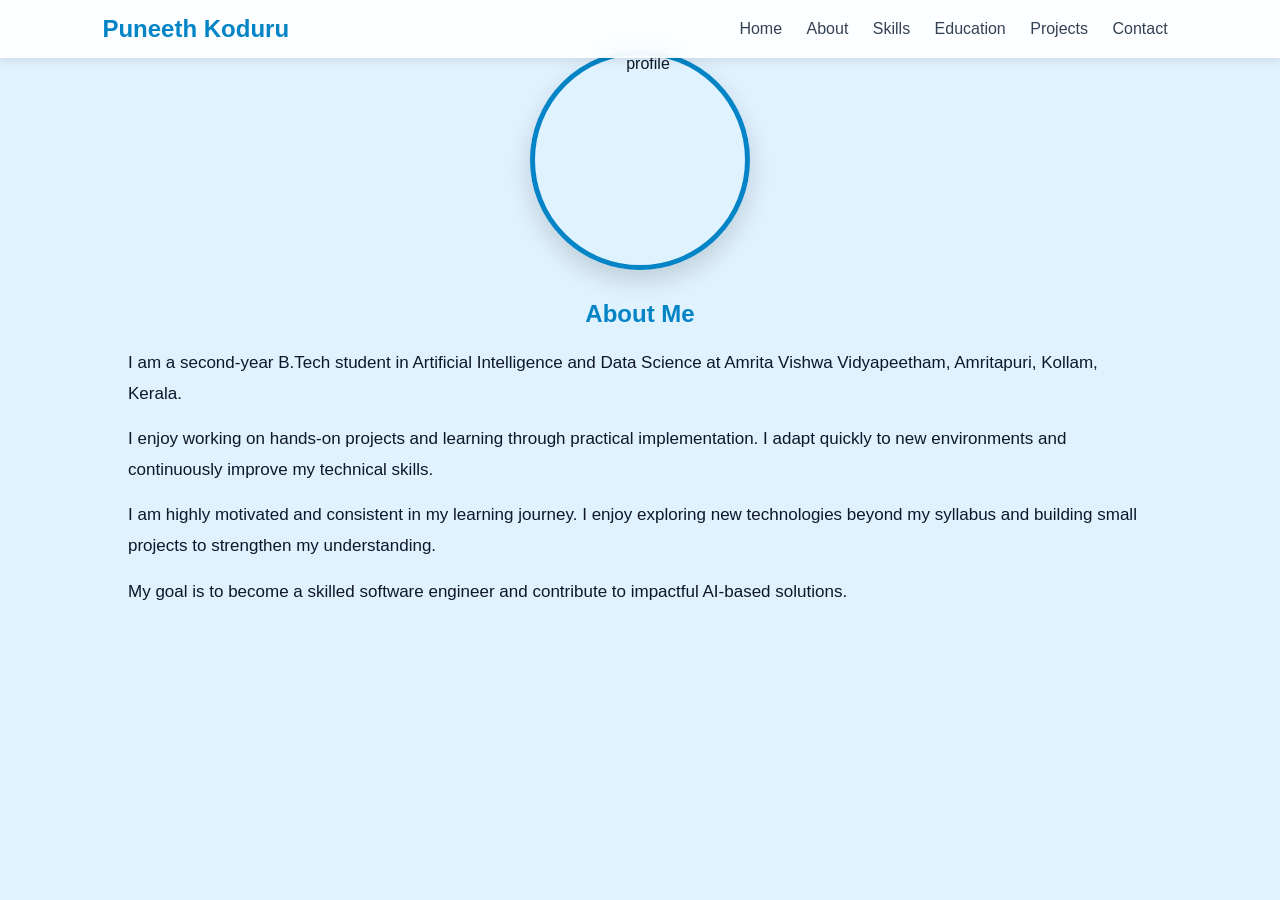
==== about.html @ 4ba0af26 "added portfolio files" ====
<!DOCTYPE html>
<html>
<head>
<title>About</title>
<link rel="stylesheet" href="style.css">
</head>

<body>

<header>
    <h2>Puneeth Koduru</h2>
    <input type="checkbox" id="menu-toggle">
    <label for="menu-toggle" class="menu-icon">&#9776;</label>

    <nav>
        <a href="index.html">Home</a>
        <a href="about.html">About</a>
        <a href="skills.html">Skills</a>
        <a href="education.html">Education</a>
        <a href="projects.html">Projects</a>
        <a href="contact.html">Contact</a>
    </nav>
</header>

<!-- ABOUT SECTION -->
<section id="about">

    <div class="about-wrapper">

        <!-- IMAGE AT TOP CENTER -->
        <div class="about-img">
            <img src="C:\Users\gnana\OneDrive\Pictures\Saved Pictures\puneeth.jpeg" alt="profile">
        </div>

        <!-- TEXT BELOW -->
        <div class="about-content">

            <h1>About Me</h1>

            <p>
                I am a second-year B.Tech student in Artificial Intelligence and Data Science at 
                Amrita Vishwa Vidyapeetham, Amritapuri, Kollam, Kerala.
            </p>

            <p>
                I enjoy working on hands-on projects and learning through practical implementation. 
                I adapt quickly to new environments and continuously improve my technical skills.
            </p>

            <p>
                I am highly motivated and consistent in my learning journey. I enjoy exploring new technologies 
                beyond my syllabus and building small projects to strengthen my understanding.
            </p>

            <p>
                My goal is to become a skilled software engineer and contribute to impactful AI-based solutions.
            </p>

        </div>

    </div>

</section>

</body>
</html>
---- style.css ----
/* ================= RESET ================= */
* {
    margin: 0;
    padding: 0;
    box-sizing: border-box;
    font-family: 'Segoe UI', sans-serif;
}

/* ================= THEME ================= */
:root {
    --bg: #e0f2fe;
    --primary: #0284c7;
    --dark: #0f172a;
    --text: #334155;
    --card: rgba(255, 255, 255, 0.8);
}

/* ================= BODY ================= */
body {
    background: var(--bg);
    color: var(--dark);
}

/* ================= HEADER ================= */
header {
    position: fixed;
    top: 0;
    width: 100%;
    padding: 15px 8%;
    background: rgba(255, 255, 255, 0.9);
    backdrop-filter: blur(10px);
    display: flex;
    justify-content: space-between;
    align-items: center;
    box-shadow: 0 2px 10px rgba(0,0,0,0.1);
    z-index: 1000;
}

header h2 {
    color: var(--primary);
}

nav a {
    margin: 0 10px;
    text-decoration: none;
    color: var(--text);
    font-weight: 500;
    transition: 0.3s;
}

nav a:hover {
    color: var(--primary);
}

/* ===== MOBILE NAV ===== */

.menu-icon {
    display: none;
    font-size: 28px;
    cursor: pointer;
}

/* hide checkbox */
#menu-toggle {
    display: none;
}

/* MOBILE VIEW */
@media (max-width: 768px) {

    header {
        flex-direction: row;
        justify-content: space-between;
        align-items: center;
    }

    .menu-icon {
        display: block;
        color: #0284c7;
    }

    nav {
        position: absolute;
        top: 70px;
        right: 0;
        background: white;
        width: 200px;
        display: none;
        flex-direction: column;
        box-shadow: 0 5px 15px rgba(0,0,0,0.2);
        padding: 15px;
    }

    nav a {
        display: block;
        margin: 10px 0;
        color: #0f172a;
    }

    /* SHOW MENU WHEN CLICK */
    #menu-toggle:checked + .menu-icon + nav {
        display: flex;
    }
}

/* ================= FULL PAGE SECTION ================= */
.page {
    min-height: 100vh;
    display: flex;
    align-items: center;
    justify-content: center;
    padding: 100px 8% 50px;
}

/* ================= HOME ================= */
.container {
    display: flex;
    align-items: center;
    justify-content: space-between;
    gap: 50px;
}

.container .left {
    flex: 1;
}

.container .right {
    flex: 1;
    text-align: center;
}

.container img {
    width: 300px;
    height: 300px;
    border-radius: 20px;
    object-fit: cover;
    box-shadow: 0 10px 25px rgba(0,0,0,0.2);
}

.sub_title {
    color: var(--primary);
}

/* HOME CENTER STYLE */
.home {
    display: flex;
    justify-content: center;
    align-items: center;
    height: 80vh;
    text-align: center;
}

.home-center img {
    width: 220px;
    height: 220px;
    border-radius: 50%;
    object-fit: cover;
    margin-bottom: 20px;
    border: 5px solid #0284c7;
}

.home-center h1 {
    font-size: 32px;
    margin-bottom: 10px;
    color: #0f172a;
}

.home-center h3 {
    font-size: 20px;
    color: #0284c7;
    margin-bottom: 15px;
}

.home-center p {
    max-width: 500px;
    margin: auto;
    font-size: 16px;
    line-height: 1.6;
}

/* ================= ABOUT ================= */
.about {
    display: flex;
    gap: 40px;
    align-items: center;
}

.about-img img {
    width: 280px;
    border-radius: 20px;
    box-shadow: 0 10px 20px rgba(0,0,0,0.2);
}

.about-content h1 {
    color: var(--primary);
}

/* ================= ABOUT PAGE IMPROVEMENT ================= */

.about {
    display: flex;
    gap: 40px;
    align-items: flex-start;
}

/* PROFILE IMAGE */
.about-img img {
    width: 280px;
    height: 280px;
    border-radius: 20px;
    object-fit: cover;
    box-shadow: 0 15px 30px rgba(0,0,0,0.15);
}

/* TEXT AREA */
.about-content {
    flex: 1;
}

/* SUBTITLE */
.subtitle {
    color: #0284c7;
    font-weight: 600;
    margin-bottom: 15px;
}

/* INFO BOX (NEW FOR P TAGS) */
.info-box {
    background: white;
    padding: 15px 20px;
    margin: 15px 0;
    border-left: 5px solid #0284c7;
    border-radius: 10px;
    box-shadow: 0 8px 20px rgba(0,0,0,0.08);
}

.info-box p {
    margin: 0;
    line-height: 1.6;
}

/* ABOUT CARDS */
.about-cards {
    display: flex;
    flex-direction: column;
    gap: 15px;
    margin: 20px 0;
}
}

.about-cards .card {
    display: flex;
    align-items: center;
    justify-content: flex-start;
    gap: 20px;

    width: 100%;
    padding: 18px 25px;

    background: white;
    border-radius: 12px;
    box-shadow: 0 8px 20px rgba(0,0,0,0.08);

    border-left: 6px solid #0284c7;
    transition: 0.3s ease;
}
.about-cards .card h3 {
    min-width: 180px;
    color: #0284c7;
}

.about-cards .card p {
    margin: 0;
    flex: 1;
}

/* ================= CARDS ================= */
.card {
    background: var(--card);
    padding: 15px;
    border-radius: 12px;
    margin: 10px 0;
    box-shadow: 0 5px 15px rgba(0,0,0,0.1);
}

/* ================= SKILLS ================= */
.skills-container {
    width: 80%;
}

.skill {
    display: flex;
    align-items: center;
    gap: 15px;
    margin: 18px 0;
}

.skill img {
    width: 45px;
    height: 45px;
}

.skill-info {
    width: 100%;
}

.bar {
    height: 8px;
    background: var(--border);
    border-radius: 5px;
    overflow: hidden;
}

.bar span {
    display: block;
    height: 100%;
    background: var(--primary);
}

/* ================= EDUCATION ================= */
.education-container {
    width: 80%;
}

.edu-card {
    display: flex;
    gap: 20px;
    align-items: center;
    background: var(--card);
    padding: 20px;
    margin: 20px 0;
    border-radius: 15px;
    box-shadow: 0 8px 20px rgba(0,0,0,0.1);
    transition: 0.3s;
}

.edu-card:hover {
    transform: translateY(-5px);
}

.edu-card img {
    width: 120px;
    height: 120px;
    border-radius: 12px;
    object-fit: cover;
}

/* ================= PROJECTS ================= */
.project {
    display: flex;
    gap: 20px;
    background: var(--card);
    padding: 20px;
    border-radius: 12px;
    margin: 20px 0;
    box-shadow: 0 5px 15px rgba(0,0,0,0.1);
}

.project img {
    width: 120px;
    height: 120px;
}

/* ================= CONTACT (FIXED ALIGNMENT) ================= */
.contact-container {
    width: 80%;
    margin: auto;
    display: flex;
    justify-content: center;
    align-items: center;
    gap: 60px;
    min-height: 100vh;
}

/* LEFT SIDE */
.contact-left {
    flex: 1;
}

/* RIGHT SIDE */
.contact-right {
    flex: 1;
    display: flex;
    justify-content: center;
}

/* FORM */
form {
    width: 100%;
    max-width: 380px;
    background: white;
    padding: 20px;
    border-radius: 15px;
    box-shadow: 0 10px 25px rgba(0,0,0,0.1);
}

form input,
form textarea {
    width: 100%;
    margin: 8px 0;
    padding: 10px;
    border: 1px solid #ccc;
    border-radius: 8px;
}

form button {
    width: 100%;
    padding: 10px;
    background: var(--primary);
    color: white;
    border: none;
    border-radius: 8px;
    cursor: pointer;
}

form button:hover {
    background: #0369a1;
}

/* ================= SOCIAL LINKS ================= */
.social {
    text-align: center;
    margin-top: 30px;
}

.social img {
    width: 45px;
    margin: 0 10px;
    border-radius: 50%;
    transition: 0.3s;
}

.social img:hover {
    transform: scale(1.2);
}

/* ================= SOCIAL LINKS FIX ================= */

.social-links {
    display: flex;
    justify-content: center;
    align-items: center;
    gap: 25px;
    margin-top: 40px;
    margin-bottom: 20px;
}

.social-links a {
    display: flex;
    justify-content: center;
    align-items: center;
    width: 55px;
    height: 55px;
    background: white;
    border-radius: 50%;
    box-shadow: 0 8px 20px rgba(0,0,0,0.15);
    transition: 0.3s ease;
}

.social-links img {
    width: 28px;
    height: 28px;
}

.social-links a:hover {
    transform: translateY(-5px) scale(1.1);
    background: #0284c7;
}

/* ================= FOOTER CENTER FIX ================= */

footer {
    text-align: center;
    padding: 15px;
    background: #0f172a;
    color: white;
    margin-top: 30px;
    font-size: 14px;
}

/* ================= RESPONSIVE ================= */
@media (max-width: 768px) {

    .container,
    .about,
    .edu-card,
    .project,
    .contact-container {
        flex-direction: column;
        text-align: center;
    }

    nav {
        display: none;
    }

    .skills-container,
    .education-container {
        width: 100%;
    }
}
.about-wrapper {
    width: 80%;
    margin: auto;
    padding: 50px 0;
    text-align: center;
}

/* CENTER IMAGE AT TOP */
.about-img {
    display: flex;
    justify-content: center;
    margin-bottom: 30px;
}

.about-img img {
    width: 220px;
    height: 220px;
    border-radius: 50%;
    object-fit: cover;
    border: 5px solid #0284c7;
    box-shadow: 0 10px 25px rgba(0,0,0,0.15);
}

/* TEXT BELOW IMAGE */
.about-content {
    text-align: left;
}

.about-content h1 {
    text-align: center;
    color: #0284c7;
    margin-bottom: 20px;
}

.about-content p {
    font-size: 17px;
    line-height: 1.8;
    margin-bottom: 15px;
}

/* ================= ANIMATIONS ================= */

/* FADE IN (for pages) */
@keyframes fadeIn {
    from {
        opacity: 0;
        transform: translateY(20px);
    }
    to {
        opacity: 1;
        transform: translateY(0);
    }
}

.page {
    animation: fadeIn 0.8s ease-in-out;
}

/* IMAGE FLOAT EFFECT */
@keyframes float {
    0% { transform: translateY(0px); }
    50% { transform: translateY(-10px); }
    100% { transform: translateY(0px); }
}

.home-center img,
.about-img img {
    animation: float 3s ease-in-out infinite;
}

/* CARD HOVER ANIMATION */
.card,
.edu-card,
.project {
    transition: transform 0.3s ease, box-shadow 0.3s ease;
}

.card:hover,
.edu-card:hover,
.project:hover {
    transform: translateY(-8px) scale(1.02);
    box-shadow: 0 15px 30px rgba(0,0,0,0.15);
}

/* BUTTON HOVER */
form button {
    transition: 0.3s;
}

form button:hover {
    transform: scale(1.05);
}

/* SOCIAL ICON BOUNCE */
@keyframes bounce {
    0%, 100% { transform: translateY(0); }
    50% { transform: translateY(-8px); }
}

.social-links a:hover {
    animation: bounce 0.4s ease;
}

/* SKILL BAR ANIMATION */
.bar span {
    animation: loadBar 1.5s ease-in-out;
}

@keyframes loadBar {
    from { width: 0; }
}

/* NAV LINK HOVER UNDERLINE */
nav a {
    position: relative;
}

nav a::after {
    content: "";
    position: absolute;
    width: 0%;
    height: 2px;
    background: #0284c7;
    left: 0;
    bottom: -4px;
    transition: 0.3s;
}

nav a:hover::after {
    width: 100%;
}
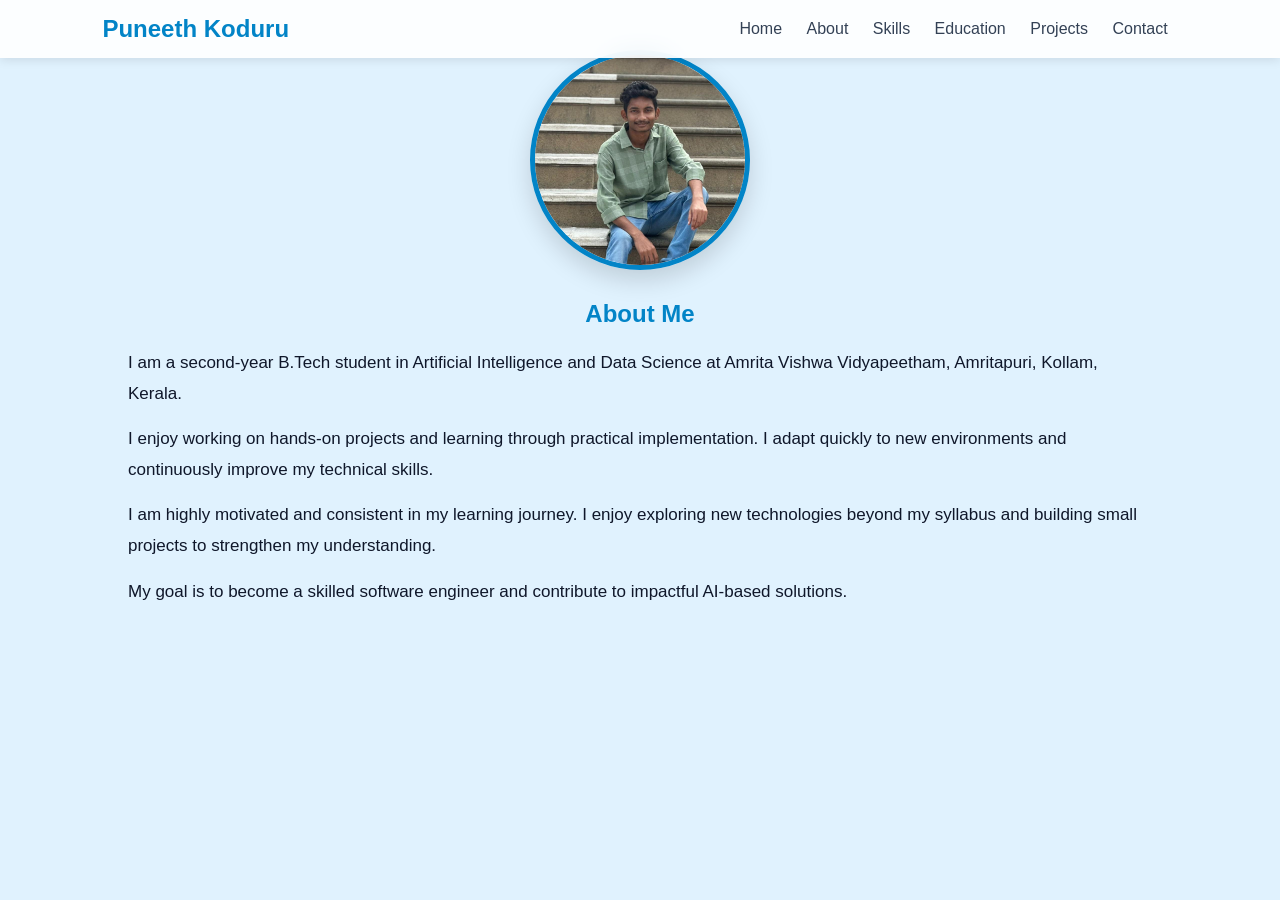
==== commit f56549c3: "Update about.html" ====
--- a/about.html
+++ b/about.html
@@ -29,7 +29,7 @@
 
         <!-- IMAGE AT TOP CENTER -->
         <div class="about-img">
-            <img src="C:\Users\gnana\OneDrive\Pictures\Saved Pictures\puneeth.jpeg" alt="profile">
+            <img src="puneeth.jpeg" alt="profile">
         </div>
 
         <!-- TEXT BELOW -->
@@ -63,4 +63,4 @@
 </section>
 
 </body>
-</html>+</html>
